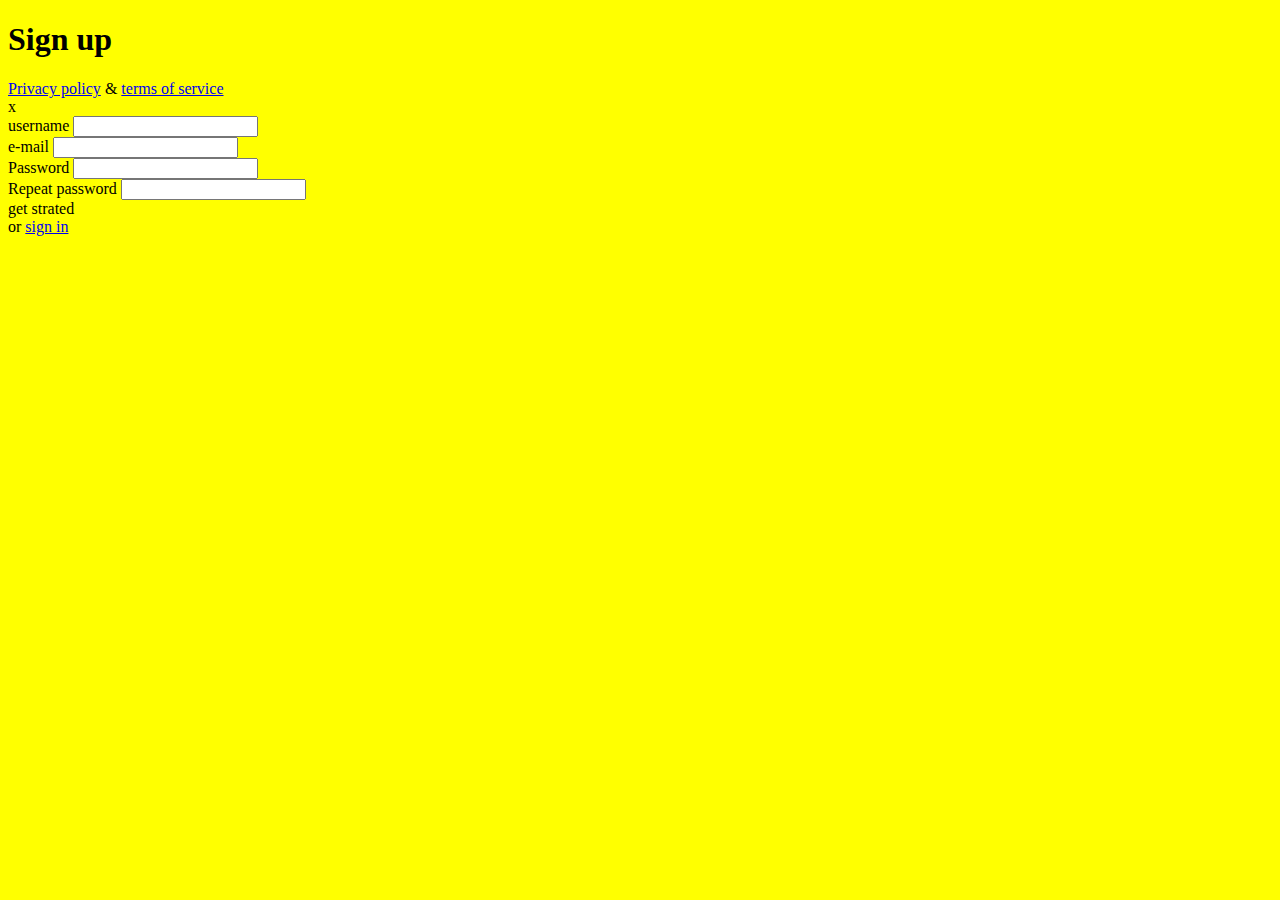
==== index.html @ 3c1b5d7f "oplia" ====
<!DOCTYPE html>
<html lang="en">
<head>
    <meta charset="UTF-8">
    <meta name="viewport" content="width=, initial-scale=1.0">
    <title>Sign up</title>
    <link rel="stylesheet" href="./main.css">
</head>


<body>
    <main>
        <div>
            <h1>Sign up</h1>
            <footer>
                <a href="#">Privacy policy</a>
                <span>&amp;</span>
                <a href="#">terms of service</a>

            </footer>
        </div>
            <div>x</div>
            <form>
                <div> 
                    <label for="username">username</label>
                    <input id="username" type="text">

                </div>
                <div> 
                    <label for="email">e-mail</label>
                    <input id="email" type="text">
                </div>
                <div> 
                    <label for="pass">Password</label>
                    <input id="pass" type="password">
                </div>
                <div> 
                    <label for="repass">Repeat password</label>
                    <input id="repass" type="password"></div>
                <div>  
                    <div>get strated </div>
                    <span>or</span>
                    <a href="#">sign in</a>

                </div>
            </form>
        <div>

        </div>
    </main>
    
</body>
</html>
---- main.css ----
body {
    background-color: yellow;
}
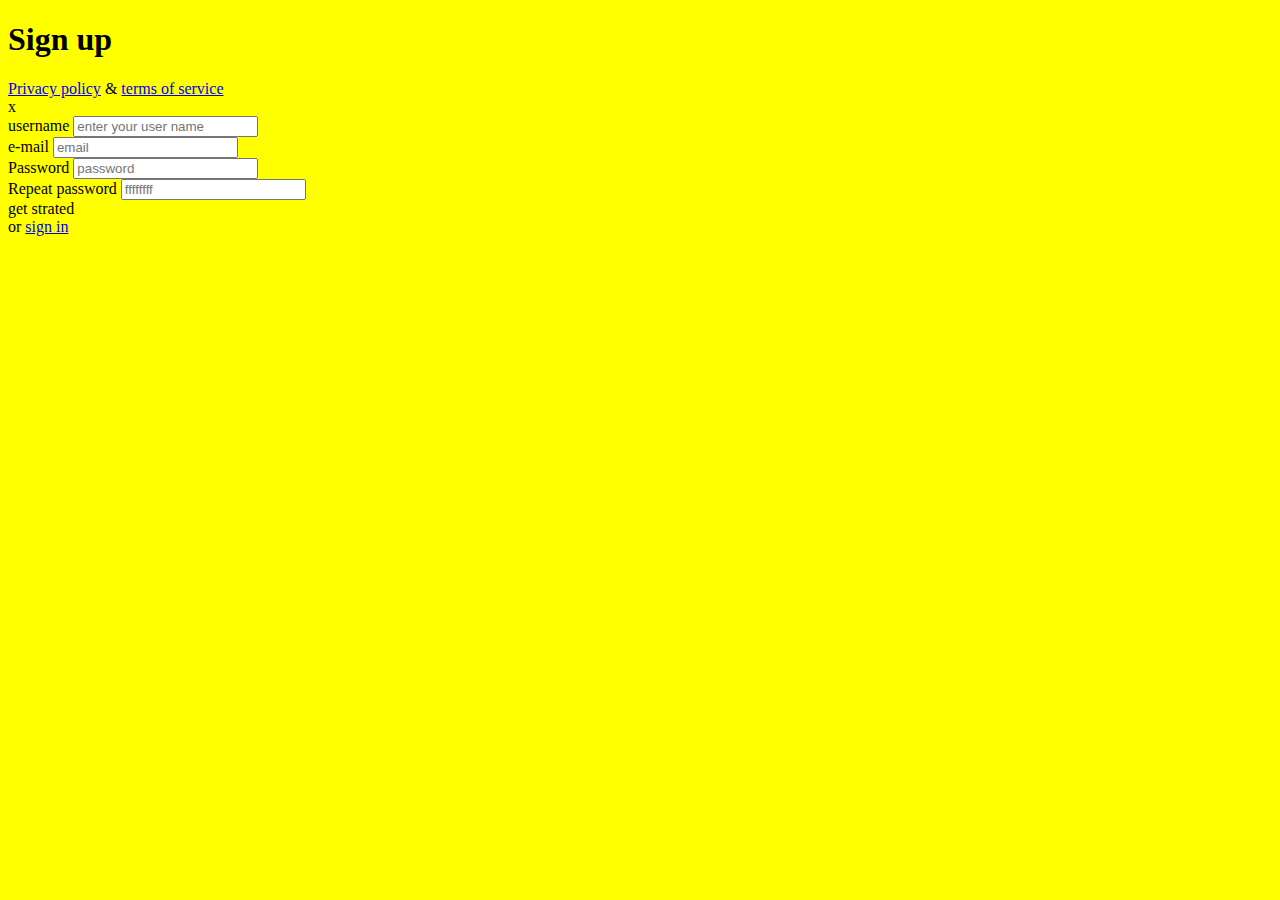
==== commit 5ef11c64: "segsdg" ====
--- a/index.html
+++ b/index.html
@@ -23,20 +23,21 @@
             <form>
                 <div> 
                     <label for="username">username</label>
-                    <input id="username" type="text">
+                    <input id="username" type="text" placeholder="enter your user name
+                ">
 
                 </div>
                 <div> 
                     <label for="email">e-mail</label>
-                    <input id="email" type="text">
+                    <input id="email" type="text" placeholder="email">
                 </div>
                 <div> 
                     <label for="pass">Password</label>
-                    <input id="pass" type="password">
+                    <input id="pass" type="password" placeholder="password">
                 </div>
                 <div> 
                     <label for="repass">Repeat password</label>
-                    <input id="repass" type="password"></div>
+                    <input id="repass" type="password" placeholder="ffffffff"></div>
                 <div>  
                     <div>get strated </div>
                     <span>or</span>
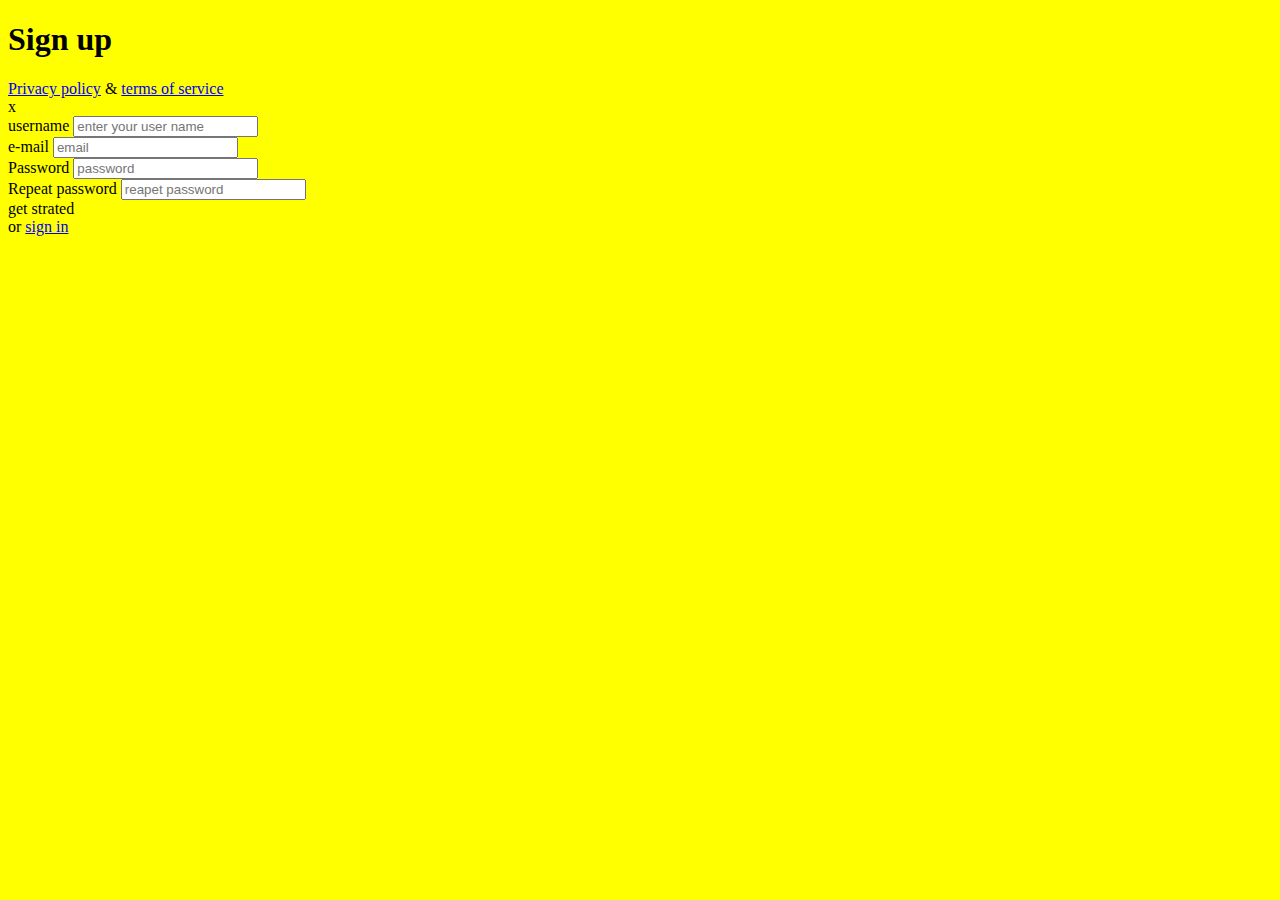
==== commit 9cf694a4: "html changes" ====
--- a/index.html
+++ b/index.html
@@ -37,7 +37,7 @@
                 </div>
                 <div> 
                     <label for="repass">Repeat password</label>
-                    <input id="repass" type="password" placeholder="ffffffff"></div>
+                    <input id="repass" type="password" placeholder="reapet password"></div>
                 <div>  
                     <div>get strated </div>
                     <span>or</span>
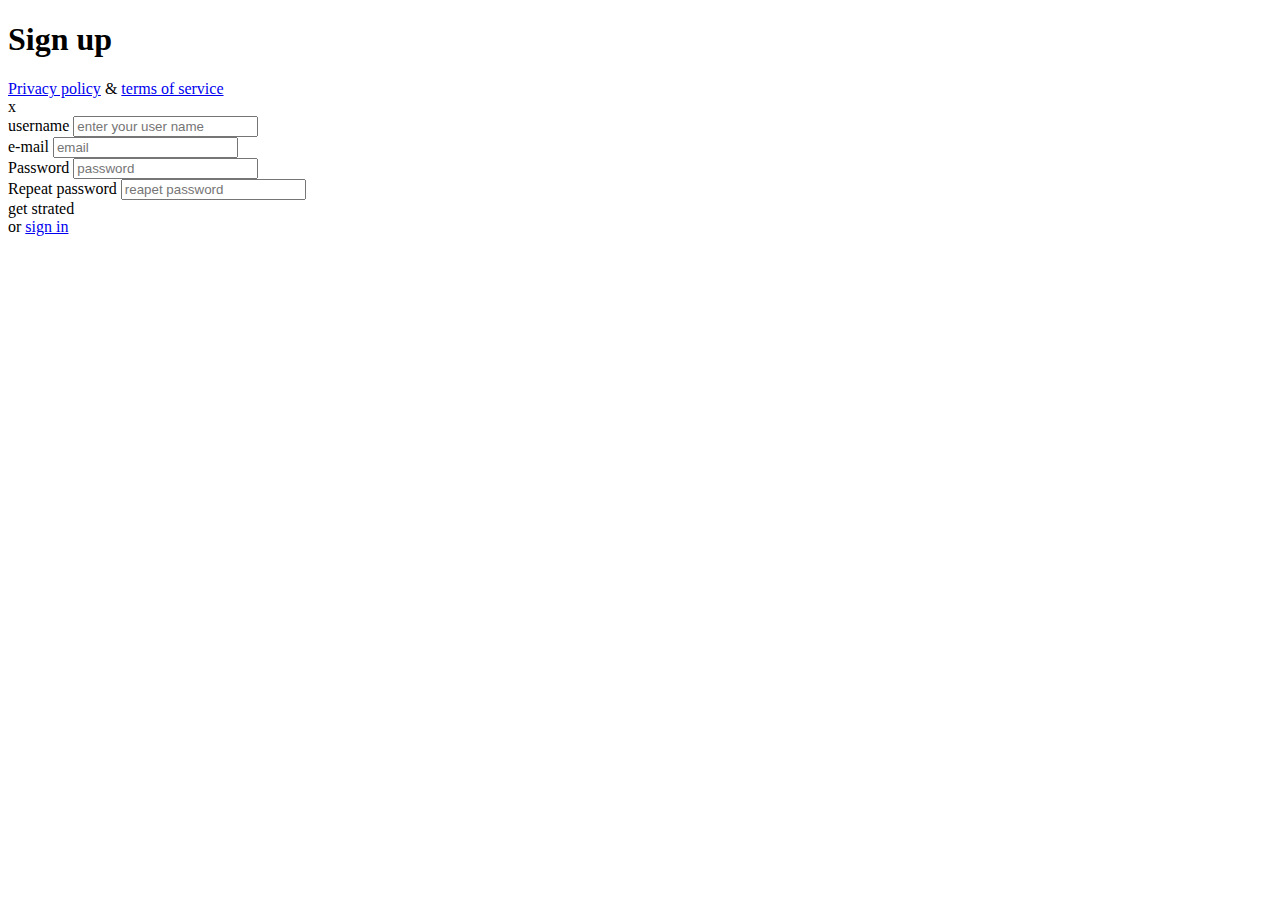
==== commit ff4c734a: "css sellectors classes" ====
--- a/index.html
+++ b/index.html
@@ -4,11 +4,18 @@
     <meta charset="UTF-8">
     <meta name="viewport" content="width=, initial-scale=1.0">
     <title>Sign up</title>
-    <link rel="stylesheet" href="./main.css">
+    <!-- componentai -->
+    <link rel="stylesheet" href="./css/button.css">
+    <link rel="stylesheet" href="./css/forma.css">
+    <!-- custom -->
+    <link rel="stylesheet" href="./css/custom.css">
 </head>
 
 
 <body>
+    <main class="container">
+        <div class="left-column">
+
     <main>
         <div>
             <h1>Sign up</h1>
@@ -39,9 +46,9 @@
                     <label for="repass">Repeat password</label>
                     <input id="repass" type="password" placeholder="reapet password"></div>
                 <div>  
-                    <div>get strated </div>
-                    <span>or</span>
-                    <a href="#">sign in</a>
+                    <div class="btn">get strated </div>
+                    <span class="text">or</span>
+                    <a class="link" href="#">sign in</a>
 
                 </div>
             </form>
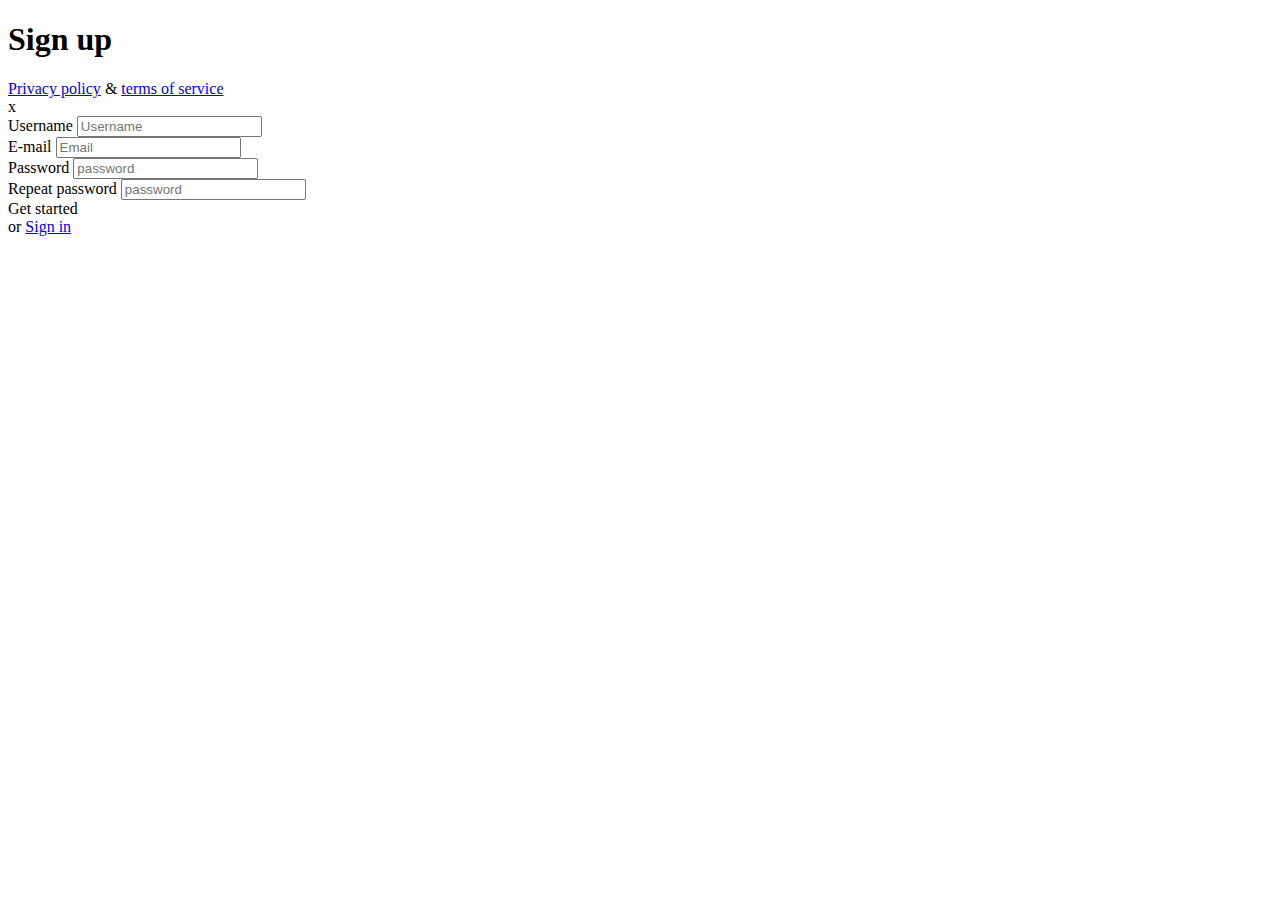
==== commit cddef23b: "css is rimanto" ====
--- a/index.html
+++ b/index.html
@@ -1,61 +1,54 @@
 <!DOCTYPE html>
 <html lang="en">
+
 <head>
     <meta charset="UTF-8">
-    <meta name="viewport" content="width=, initial-scale=1.0">
+    <meta name="viewport" content="width=device-width, initial-scale=1.0">
     <title>Sign up</title>
-    <!-- componentai -->
+    <!-- components -->
     <link rel="stylesheet" href="./css/button.css">
-    <link rel="stylesheet" href="./css/forma.css">
+    <link rel="stylesheet" href="./css/form.css">
     <!-- custom -->
     <link rel="stylesheet" href="./css/custom.css">
 </head>
 
-
 <body>
     <main class="container">
         <div class="left-column">
-
-    <main>
-        <div>
-            <h1>Sign up</h1>
-            <footer>
-                <a href="#">Privacy policy</a>
-                <span>&amp;</span>
-                <a href="#">terms of service</a>
-
+            <h1 class="page-title">Sign up</h1>
+            <footer class="bottom-links">
+                <a class="link" href="#">Privacy policy</a>
+                <span class="text">&amp;</span>
+                <a class="link" href="#">terms of service</a>
             </footer>
         </div>
-            <div>x</div>
-            <form>
-                <div> 
-                    <label for="username">username</label>
-                    <input id="username" type="text" placeholder="enter your user name
-                ">
-
+        <div class="right-column">
+            <div class="close">x</div>
+            <form class="form">
+                <div class="form-row">
+                    <label class="label" for="username">Username</label>
+                    <input class="input" id="username" type="text" placeholder="Username">
                 </div>
-                <div> 
-                    <label for="email">e-mail</label>
-                    <input id="email" type="text" placeholder="email">
+                <div class="form-row">
+                    <label class="label" for="email">E-mail</label>
+                    <input class="input" id="email" type="email" placeholder="Email">
                 </div>
-                <div> 
-                    <label for="pass">Password</label>
-                    <input id="pass" type="password" placeholder="password">
+                <div class="form-row">
+                    <label class="label" for="pass">Password</label>
+                    <input class="input" id="pass" type="password" placeholder="password">
                 </div>
-                <div> 
-                    <label for="repass">Repeat password</label>
-                    <input id="repass" type="password" placeholder="reapet password"></div>
-                <div>  
-                    <div class="btn">get strated </div>
+                <div class="form-row">
+                    <label class="label" for="repass">Repeat password</label>
+                    <input class="input" id="repass" type="password" placeholder="password">
+                </div>
+                <div class="form-row">
+                    <div class="btn">Get started</div>
                     <span class="text">or</span>
-                    <a class="link" href="#">sign in</a>
-
+                    <a class="link" href="#">Sign in</a>
                 </div>
             </form>
-        <div>
-
         </div>
     </main>
-    
 </body>
+
 </html>--- a/css/custom.css
+++ b/css/custom.css
@@ -0,0 +1,32 @@
+body {
+}
+    .container {
+    }
+        .left-column {
+        }
+            .page-title {
+            }
+            .bottom-links {
+            }
+                .bottom-links > .link {
+                }
+                .bottom-links > .text {
+                }
+        .right-column {
+        }
+            .close {
+            }
+            .form {
+            }
+                .form-row {
+                }
+                    .label {
+                    }
+                    .input {
+                    }
+                    .btn {
+                    }
+                    .form-row > .text {
+                    }
+                    .form-row > .link {
+                    }
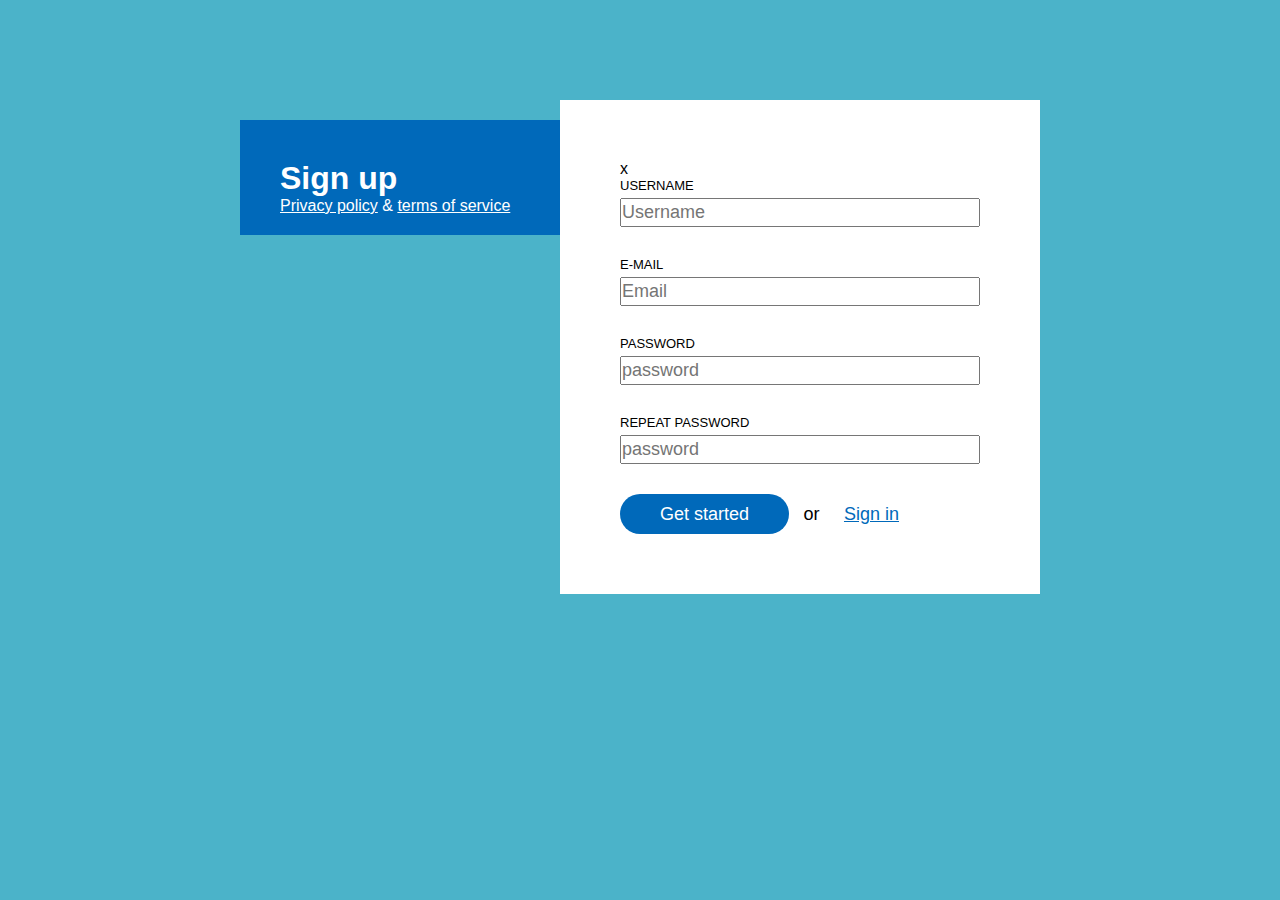
==== commit 826633a4: "alio alio" ====
--- a/index.html
+++ b/index.html
@@ -5,6 +5,8 @@
     <meta charset="UTF-8">
     <meta name="viewport" content="width=device-width, initial-scale=1.0">
     <title>Sign up</title>
+    <!-- reset -->
+    <link rel="stylesheet" href="./css/reset.css">
     <!-- components -->
     <link rel="stylesheet" href="./css/button.css">
     <link rel="stylesheet" href="./css/form.css">
--- a/css/custom.css
+++ b/css/custom.css
@@ -1,32 +1,91 @@
 body {
+    background-color: #4BB3C9;
 }
     .container {
+        display: inline-block;
+        width: 800px;
+        margin-top: 100px;
+        margin-left: calc((100% - 800px) / 2);
     }
         .left-column {
+            display: inline-block;
+            width: 40%;
+            float: left;
+            padding: 40px;
+            padding-bottom: 20px;
+            margin-top: 20px;
+            background-color: #0069BA;
+            color: #fff;
         }
             .page-title {
+                display: inline-block;
+                width: 100%;
             }
             .bottom-links {
+                display: inline-block;
+                width: 100%;
             }
                 .bottom-links > .link {
+                    color: #fff;
                 }
                 .bottom-links > .text {
                 }
         .right-column {
+            display: inline-block;
+            width: 60%;
+            float: left;
+            padding: 60px;
+            background-color: #fff;
         }
             .close {
             }
             .form {
+                display: inline-block;
+                width: 100%;
             }
                 .form-row {
+                    display: inline-block;
+                    width: 100%;
+                    margin-bottom: 30px;
                 }
+                    .form-row:last-of-type {
+                        margin-bottom: 0;
+                    }
                     .label {
+                        display: inline-block;
+                        width: 100%;
+                        margin-bottom: 5px;
+                        font-size: 13px;
+                        line-height: 15px;
+                        text-transform: uppercase;
                     }
                     .input {
+                        display: inline-block;
+                        width: 100%;
+                        font-size: 18px;
+                        line-height: 25px;
                     }
                     .btn {
+                        display: inline-block;
+                        padding: 10px;
+                        padding-left: 40px;
+                        padding-right: 40px;
+                        line-height: 20px;
+                        font-size: 18px;
+                        border-radius: 20px;
+                        background-color: #0069BA;
+                        color: #fff;
                     }
                     .form-row > .text {
+                        display: inline-block;
+                        padding: 10px;
+                        line-height: 20px;
+                        font-size: 18px;
                     }
                     .form-row > .link {
+                        display: inline-block;
+                        padding: 10px;
+                        line-height: 20px;
+                        font-size: 18px;
+                        color: #0069BA;
                     }
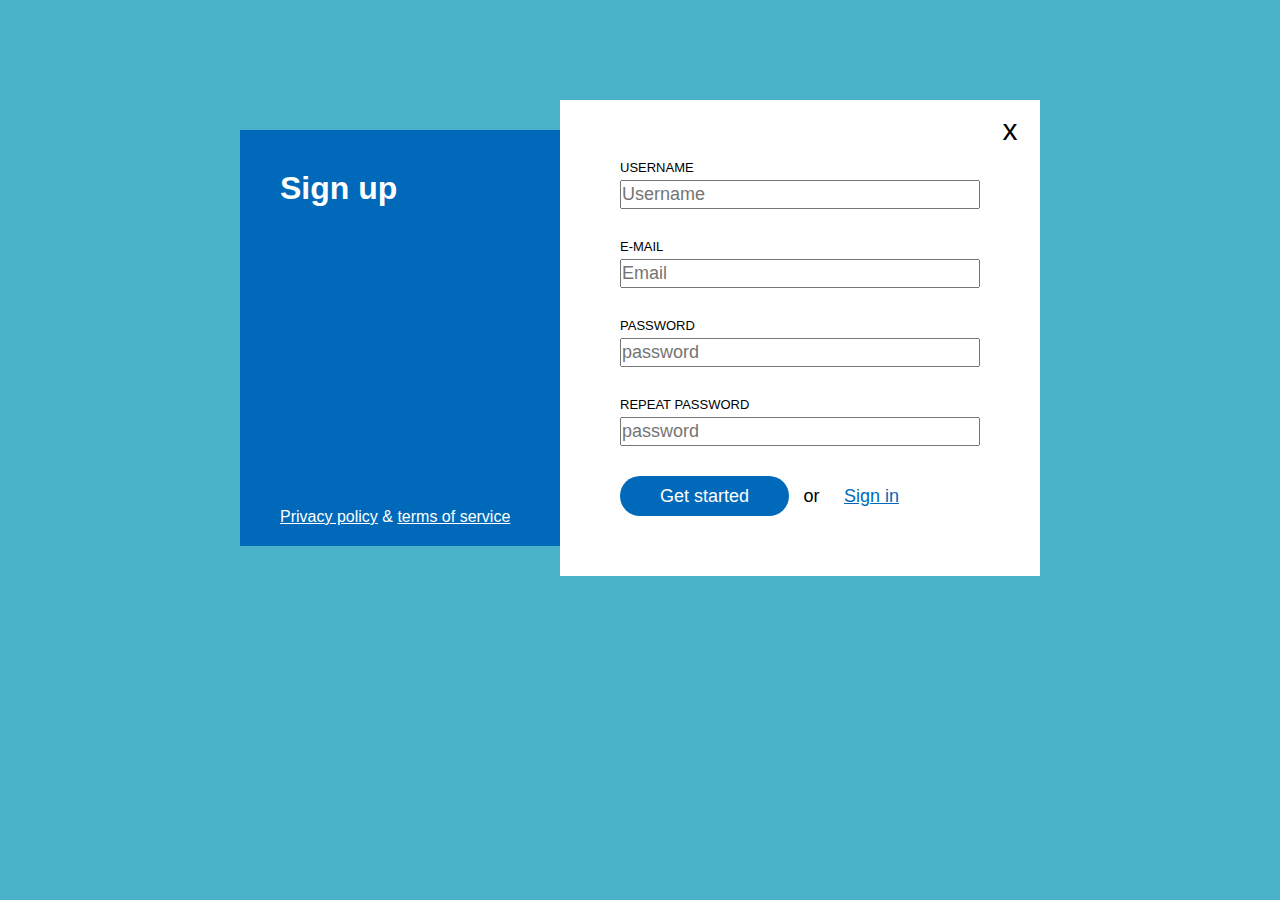
==== commit 5352e50f: "form" ====
--- a/index.html
+++ b/index.html
@@ -9,7 +9,7 @@
     <link rel="stylesheet" href="./css/reset.css">
     <!-- components -->
     <link rel="stylesheet" href="./css/button.css">
-    <link rel="stylesheet" href="./css/form.css">
+    <link rel="stylesheet" href="./css/forma.css">
     <!-- custom -->
     <link rel="stylesheet" href="./css/custom.css">
 </head>
--- a/css/button.css
+++ b/css/button.css
@@ -0,0 +1,11 @@
+.btn {
+    display: inline-block;
+    padding: 10px;
+    padding-left: 40px;
+    padding-right: 40px;
+    line-height: 20px;
+    font-size: 18px;
+    border-radius: 20px;
+    background-color: #0069BA;
+    color: #fff;
+}--- a/css/forma.css
+++ b/css/forma.css
@@ -0,0 +1,39 @@
+.form {
+    display: inline-block;
+    width: 100%;
+}
+    .form-row {
+        display: inline-block;
+        width: 100%;
+        margin-bottom: 30px;
+    }
+        .form-row:last-of-type {
+            margin-bottom: 0;
+        }
+        .label {
+            display: inline-block;
+            width: 100%;
+            margin-bottom: 5px;
+            font-size: 13px;
+            line-height: 15px;
+            text-transform: uppercase;
+        }
+        .input {
+            display: inline-block;
+            width: 100%;
+            font-size: 18px;
+            line-height: 25px;
+        }
+        .form-row > .text {
+            display: inline-block;
+            padding: 10px;
+            line-height: 20px;
+            font-size: 18px;
+        }
+        .form-row > .link {
+            display: inline-block;
+            padding: 10px;
+            line-height: 20px;
+            font-size: 18px;
+            color: #0069BA;
+        }
--- a/css/custom.css
+++ b/css/custom.css
@@ -6,16 +6,18 @@
         width: 800px;
         margin-top: 100px;
         margin-left: calc((100% - 800px) / 2);
+        position: relative;
     }
         .left-column {
             display: inline-block;
             width: 40%;
-            float: left;
             padding: 40px;
             padding-bottom: 20px;
-            margin-top: 20px;
             background-color: #0069BA;
             color: #fff;
+            position: absolute;
+            top: 30px;
+            bottom: 30px;
         }
             .page-title {
                 display: inline-block;
@@ -24,6 +26,10 @@
             .bottom-links {
                 display: inline-block;
                 width: 100%;
+                position: absolute;
+                bottom: 20px;
+                left: 40px;
+                right: 40px;
             }
                 .bottom-links > .link {
                     color: #fff;
@@ -33,59 +39,18 @@
         .right-column {
             display: inline-block;
             width: 60%;
-            float: left;
+            float: right;
             padding: 60px;
             background-color: #fff;
+            position: relative;
         }
             .close {
-            }
-            .form {
                 display: inline-block;
-                width: 100%;
-            }
-                .form-row {
-                    display: inline-block;
-                    width: 100%;
-                    margin-bottom: 30px;
-                }
-                    .form-row:last-of-type {
-                        margin-bottom: 0;
-                    }
-                    .label {
-                        display: inline-block;
-                        width: 100%;
-                        margin-bottom: 5px;
-                        font-size: 13px;
-                        line-height: 15px;
-                        text-transform: uppercase;
-                    }
-                    .input {
-                        display: inline-block;
-                        width: 100%;
-                        font-size: 18px;
-                        line-height: 25px;
-                    }
-                    .btn {
-                        display: inline-block;
-                        padding: 10px;
-                        padding-left: 40px;
-                        padding-right: 40px;
-                        line-height: 20px;
-                        font-size: 18px;
-                        border-radius: 20px;
-                        background-color: #0069BA;
-                        color: #fff;
-                    }
-                    .form-row > .text {
-                        display: inline-block;
-                        padding: 10px;
-                        line-height: 20px;
-                        font-size: 18px;
-                    }
-                    .form-row > .link {
-                        display: inline-block;
-                        padding: 10px;
-                        line-height: 20px;
-                        font-size: 18px;
-                        color: #0069BA;
-                    }
+                width: 60px;
+                line-height: 60px;
+                text-align: center;
+                font-size: 30px;
+                position: absolute;
+                top: 0;
+                right: 0;
+            }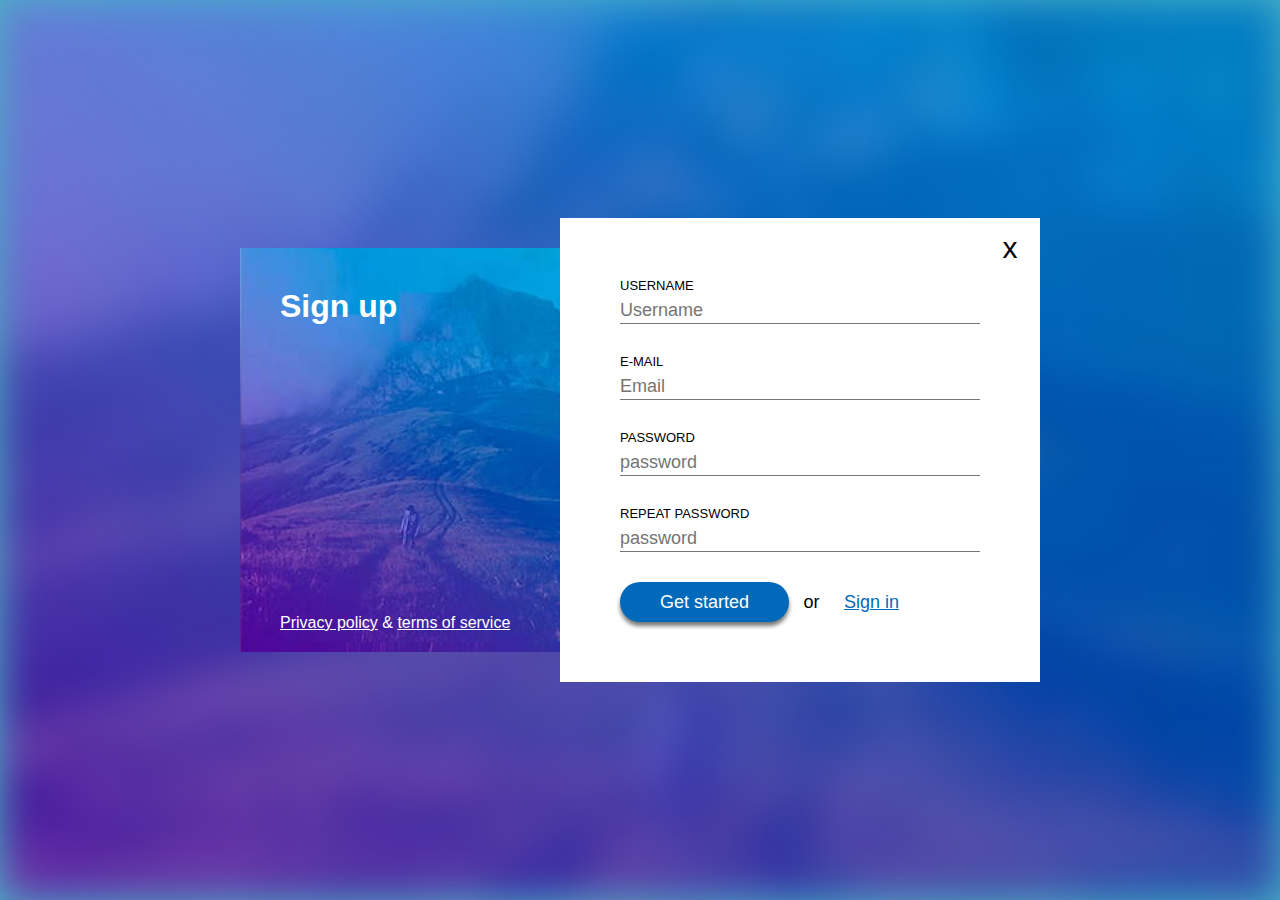
==== commit 139898bb: "oplia" ====
--- a/index.html
+++ b/index.html
@@ -15,6 +15,7 @@
 </head>
 
 <body>
+    <div class="background"> </div>
     <main class="container">
         <div class="left-column">
             <h1 class="page-title">Sign up</h1>
--- a/css/button.css
+++ b/css/button.css
@@ -8,4 +8,9 @@
     border-radius: 20px;
     background-color: #0069BA;
     color: #fff;
-}+    box-shadow: 0 4px 4px #0008;
+}
+    .btn:hover {
+        box-shadow: 0 4px 8px #000a;
+        cursor: pointer;
+    }--- a/css/forma.css
+++ b/css/forma.css
@@ -23,6 +23,11 @@
             width: 100%;
             font-size: 18px;
             line-height: 25px;
+            border: none;
+            border-bottom: 1px solid #777;
+        }
+        .input:focus {
+            outline: 3px solid #0069BA;
         }
         .form-row > .text {
             display: inline-block;
@@ -37,3 +42,6 @@
             font-size: 18px;
             color: #0069BA;
         }
+            .form-row > .link:hover {
+                color: red;
+            }--- a/css/custom.css
+++ b/css/custom.css
@@ -1,12 +1,27 @@
 body {
     background-color: #4BB3C9;
+    
+}
+.background {
+    background-size: cover;
+    background-position: center;
+    background-repeat: no-repeat;
+    background-image: url(../img/kalnas.jpg);
+    filter: blur(20px);
+    height: 100vh;
+
+
+
 }
     .container {
         display: inline-block;
         width: 800px;
-        margin-top: 100px;
-        margin-left: calc((100% - 800px) / 2);
-        position: relative;
+        position: absolute;
+        /* top: calc((100vh - 460px) / 2); */
+        /* left: calc((100% - 800px) / 2); */
+        top: 50%;
+        left: 50%;
+        transform: translate(-50%, -50%);
     }
         .left-column {
             display: inline-block;
@@ -14,10 +29,13 @@
             padding: 40px;
             padding-bottom: 20px;
             background-color: #0069BA;
+            background-image: url(../img/kalnas.jpg);
             color: #fff;
             position: absolute;
             top: 30px;
             bottom: 30px;
+            background-size: cover;
+            background-position: center
         }
             .page-title {
                 display: inline-block;
